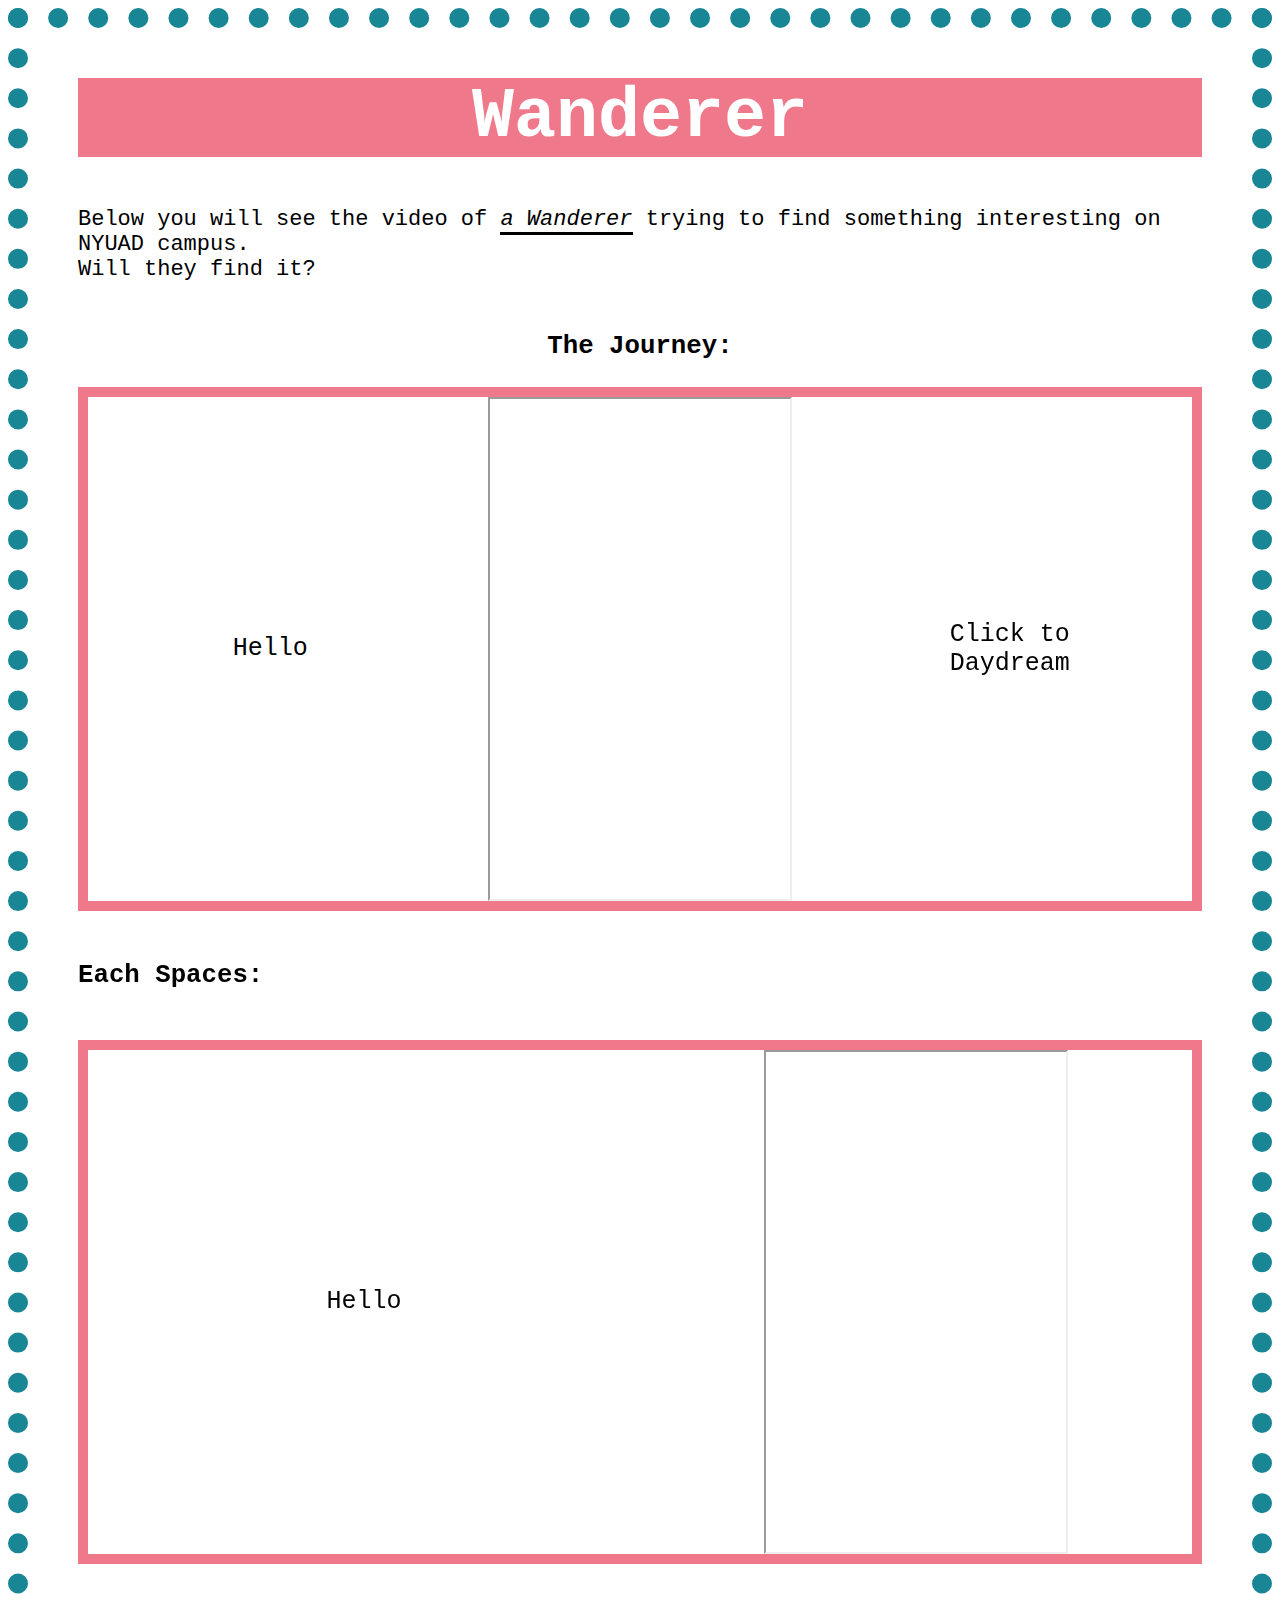
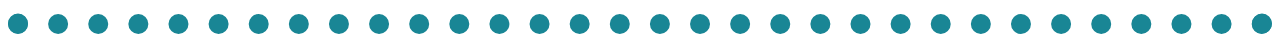
==== index.html @ 07acffb4 "video" ====
<!DOCTYPE html>
<html lang="en">
    <head>
        <title>Wanderer</title>
		<link rel="stylesheet" href="styles.css">
		<link href='https://fonts.googleapis.com/css?family=Montserrat' rel='stylesheet'>

    </head>
    <body>
        <header>
            <h1>Wanderer</h1>
        </header>

        <p>Below you will see the video of <span style="border-bottom: 3px solid; font-style: oblique;">a Wanderer</span> trying to find something interesting on NYUAD campus.<br/>
        Will they find it?</p>

        <h3  style="text-align:center;">The Journey:</h3>

        <div id="gridcontainer">
            <div id="griditem"><span id="dot">Hello</span></div>
            <div id="griditem"><iframe src="https://drive.google.com/file/d/1FhJwJm08CRJsOpiWjc6Cbg_WPWJvBxM8/preview" width=auto height=500px allow="autoplay"></iframe></div>
          <div id="griditem"><span id="dot">Click to Daydream</span></div>
        </div>

        <h3  style="text-align:left; margin: 50px;">Each Spaces:</h3>

        <div id="gridcontainer1">
            <div id="griditem"><span id="dot1">Hello</span>
            </div>
            <div id="griditem">
              <iframe src="https://drive.google.com/file/d/1FhJwJm08CRJsOpiWjc6Cbg_WPWJvBxM8/preview" width=auto height=500px allow="autoplay"></iframe>
            </div>
        </div>


    </body>
</html>
---- styles.css ----
body {
  font-family: "Lucida Console", "Courier New", monospace;
  font-size: 22px;
  border: 20px dotted rgb(25, 134, 149);
  animation: mymove 10s infinite alternate;
}

#gridcontainer{
  display: grid;
  grid-template-columns: 33% 34% 33%;
  margin: 50px;
  margin-top: 5px;
  border: 10px solid #EF798A;
}

#gridcontainer1{
  display: grid;
  grid-template-columns: 50% 50%;
  margin: 50px;
  margin-top: 5px;
  border: 10px solid #EF798A;
}

#griditem{
  display: flex;
  text-align: center;
  justify-content: center;
  align-items: center;
  font-size: 25px;
}

#dot {
  height: 150px;
  width: 150px;
  background-color: white;
  border-radius: 50%;
  display: flex;
  text-align: center;
  justify-content: center;
  align-items: center;
}

#dot1 {
  height: 250px;
  width: 250px;
  background-color: white;
  border-radius: 50%;
  display: flex;
  text-align: center;
  justify-content: center;
  align-items: center;
}

p{
  margin: 50px;
}

@keyframes mymove {
  0% {
    background: #DAE0E7;
  }
  50% {
    background: #A1B5D8;
  }
  100% {
    background: #C5D2E7;
  }
}

header{
  display: block;
  justify-items: center;
  color:white;
  background-color: #EF798A;
  margin: 50px;
  text-align: center;
  font-size: 35px;
}
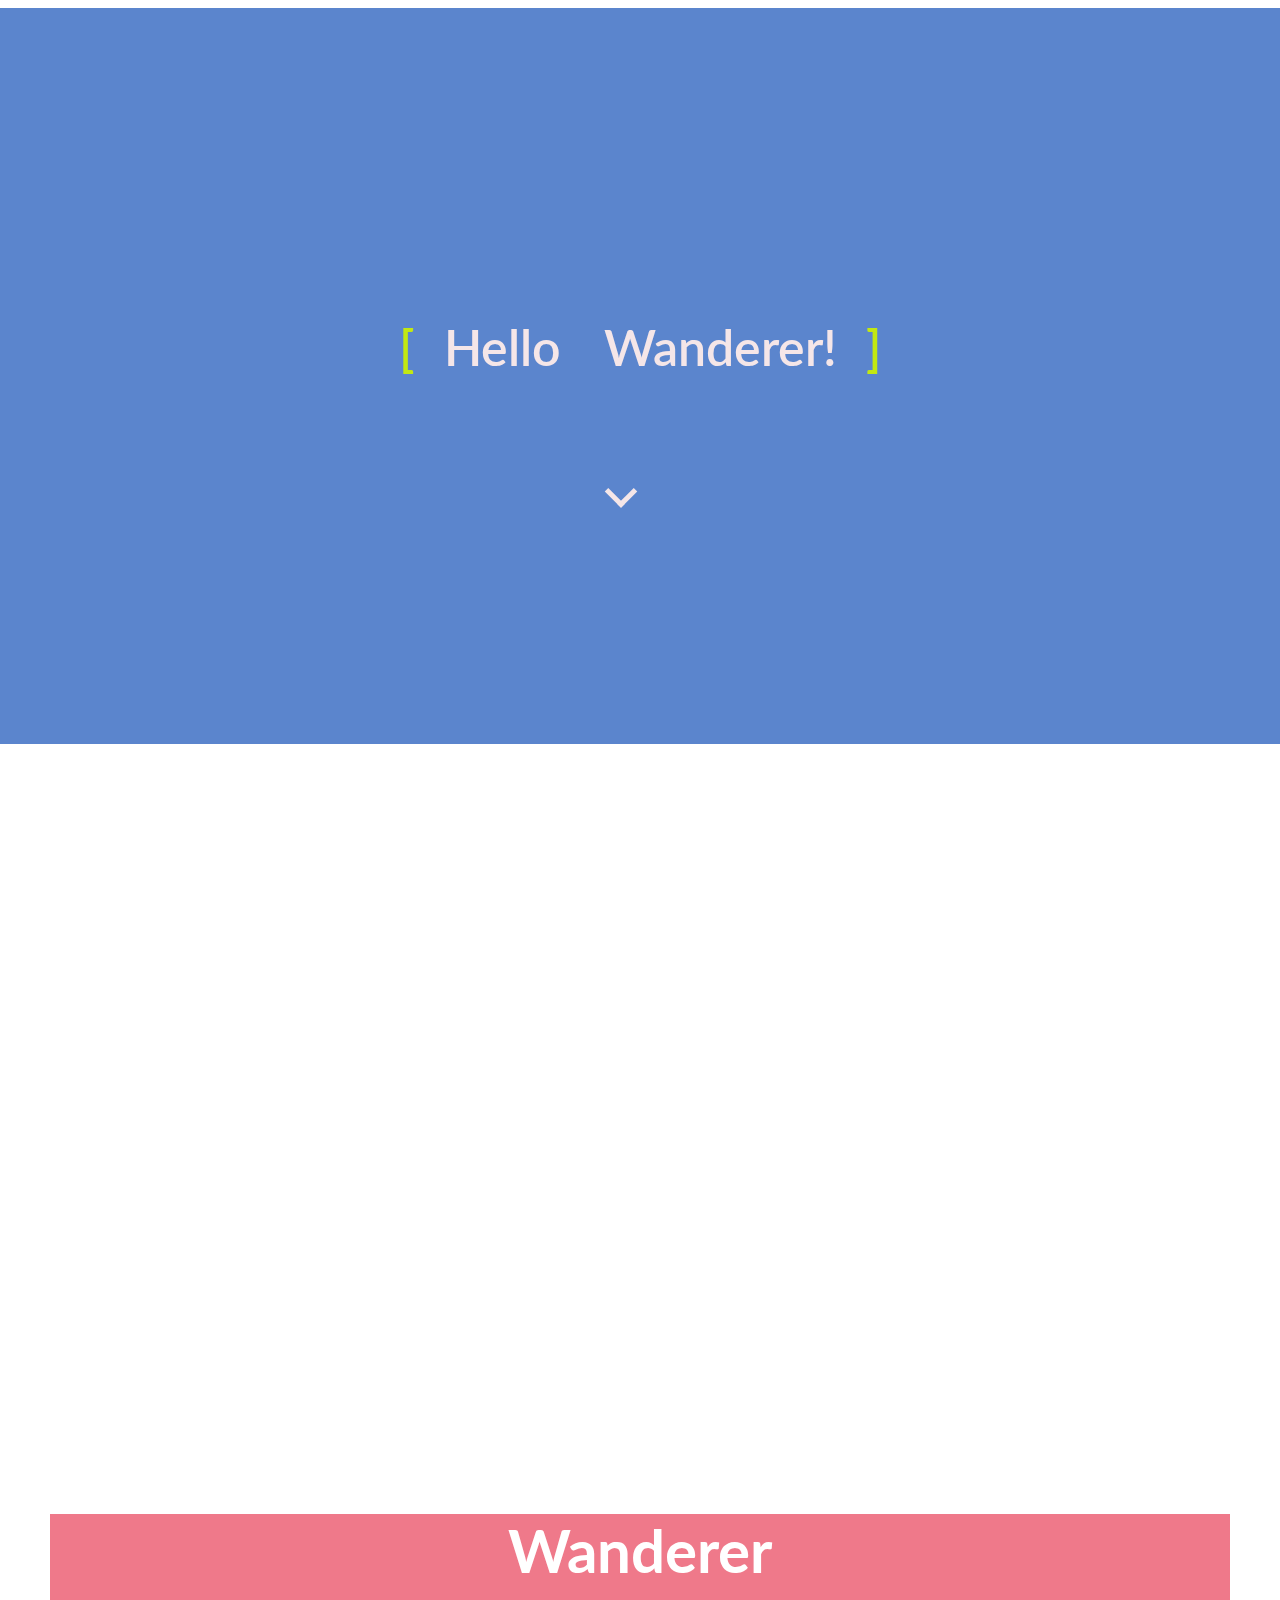
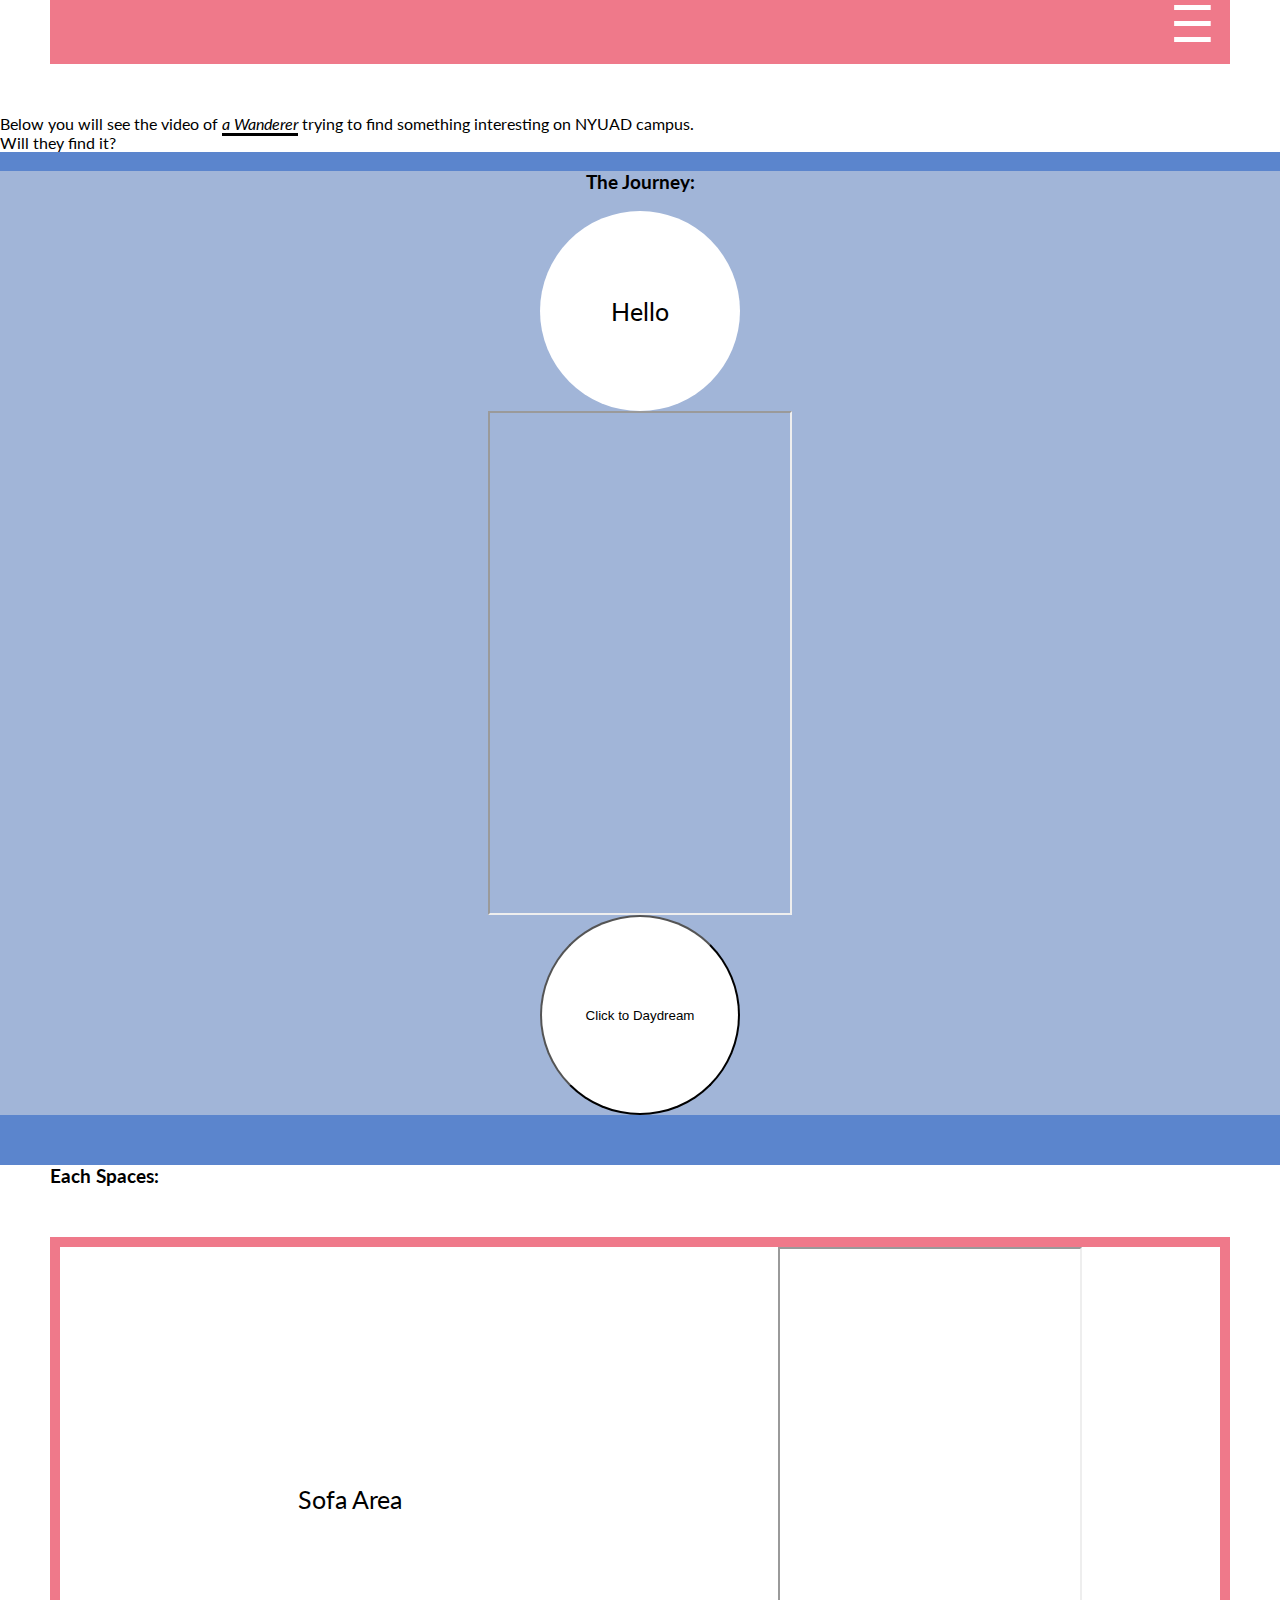
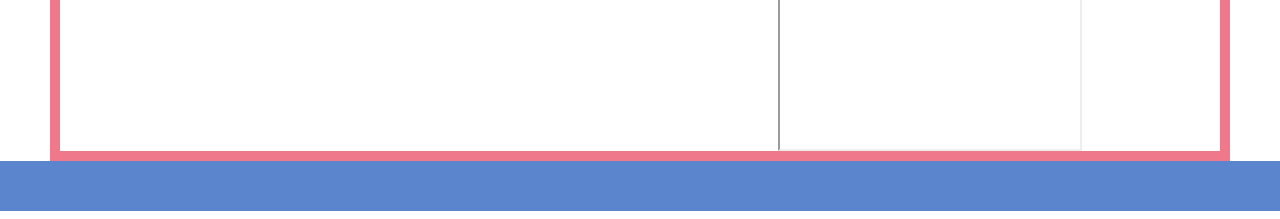
==== commit 7e0571f3: "upload all image and video files and changes" ====
--- a/index.html
+++ b/index.html
@@ -3,35 +3,71 @@
     <head>
         <title>Wanderer</title>
 		<link rel="stylesheet" href="styles.css">
-		<link href='https://fonts.googleapis.com/css?family=Montserrat' rel='stylesheet'>
+    <link href='http://fonts.googleapis.com/css?family=Lato:400,700' rel='stylesheet' type='text/css'>
+    <script type="text/javascript" src="functions.js"></script>
 
     </head>
     <body>
+      <div class="flex-container">
+      <div class="sectionbody1"><hr>
+        <div class="content">
+          <div class="content__container">
+            <p class="content__container__text">
+              Hello
+            </p>
+            <ul class="content__container__list">
+              <li class="content__container__list__item">Wanderer!</li>
+              <li class="content__container__list__item">friends!</li>
+              <li class="content__container__list__item">users!</li>
+              <li class="content__container__list__item">Wanderer!</li>
+            </ul>
+          </div>
+          <div class="scroll"></div>
+        </div>
+
+        <div class="sectionbody2">
+          <hr>
         <header>
-            <h1>Wanderer</h1>
+            <h1 style="text-align:center; margin: auto; justify-content: center;">Wanderer</h1>
+            <span id="mySidebar" class="sidebar">
+              <a href="javascript:void(0)" class="closebtn" onclick="closeNav()">&times;</a>
+              <a href="About.html">About</a>
+              <a href="#">Services</a>
+              <a href="#">Clients</a>
+              <a href="#">Contact</a>
+            </span>
+            <span id="main">
+              <button class="openbtn" onclick="openNav()">&#9776;</button>
+            </span></hr>
         </header>
 
         <p>Below you will see the video of <span style="border-bottom: 3px solid; font-style: oblique;">a Wanderer</span> trying to find something interesting on NYUAD campus.<br/>
         Will they find it?</p>
+        </div>
 
+        <div class="sectionbody3">
         <h3  style="text-align:center;">The Journey:</h3>
 
-        <div id="gridcontainer">
+        <div class="gridcontainer">
             <div id="griditem"><span id="dot">Hello</span></div>
             <div id="griditem"><iframe src="https://drive.google.com/file/d/1FhJwJm08CRJsOpiWjc6Cbg_WPWJvBxM8/preview" width=auto height=500px allow="autoplay"></iframe></div>
-          <div id="griditem"><span id="dot">Click to Daydream</span></div>
+          <div id="griditem"><button id="dotbutton" onclick="cloud();">Click to Daydream</button></div>
+        </div>
         </div>
 
+        <div class="sectionbody4">
         <h3  style="text-align:left; margin: 50px;">Each Spaces:</h3>
 
         <div id="gridcontainer1">
-            <div id="griditem"><span id="dot1">Hello</span>
+            <div id="griditem"><span id="dot1">Sofa Area</span>
             </div>
             <div id="griditem">
               <iframe src="https://drive.google.com/file/d/1FhJwJm08CRJsOpiWjc6Cbg_WPWJvBxM8/preview" width=auto height=500px allow="autoplay"></iframe>
             </div>
         </div>
+        </div>
 
 
+        </div>
     </body>
 </html>--- a/styles.css
+++ b/styles.css
@@ -1,8 +1,285 @@
-body {
+/*design of the whole body*/
+
+ body{
+  font-family: 'Lato', sans-serif;
+  /* border: 20px dotted rgb(25, 134, 149); */
+  /* animation: mymove 10s infinite alternate; */
+} 
+
+/*dividng the page into sections*/
+/*sections container*/
+.flex-container {
+  display: flex;
+  justify-content: center;
+  align-items: center;
+}
+
+.flex-container hr {
+    width: 100vw;
+    height: 80vh;
+    border:none;
+}
+
+/*section designs*/
+.sectionbody1{
+  background-color: #5b85cd;
+}
+
+.sectionbody2{
+  background-color: white;
+}
+
+.sectionbody3{
+  background-color: #A1B5D8;
+}
+
+.sectionbody4{
+  background-color: white;
+}
+
+/*in section 1 the introduction page to start the exploratioin*/
+.content {
+  position: absolute;
+  top: 50%;
+  left: 50%;
+  transform: translate(-50%, -50%);
+  height: 250px;
+  overflow:hidden;
+  font-family: 'Lato', sans-serif;
+  font-size: 50px;
+  line-height: 45px;
+  color: #F5E6E8;
+}
+  
+.content__container {
+  font-weight: 600;
+  overflow: hidden;
+  height: 45px;
+  padding: 0 45px;
+}
+.content__container:before {
+  content: '[';
+  left: 0;
+}
+
+.content__container:after {
+  content: ']';
+  position: absolute;
+  right: 0;
+}
+
+.content__container:after, .content__container:before {
+  position: absolute;
+  top: 0;
+  
+  color: #C2E812;
+  font-size: 50px;
+  line-height: 45px;
+  
+  -webkit-animation-name: opacity;
+  -webkit-animation-duration: 2s;
+  -webkit-animation-iteration-count: infinite;
+  animation-name: opacity;
+  animation-duration: 2s;
+  animation-iteration-count: infinite;
+}
+
+.content__container__text {
+  display: inline;
+  float: left;
+  margin: 0;
+}
+
+.content__container__list {
+  margin-top: 0;
+  padding-left: 160px;
+  text-align: left;
+  list-style: none;
+  
+  -webkit-animation-name: change;
+  -webkit-animation-duration: 10s;
+  -webkit-animation-iteration-count: infinite;
+  animation-name: change;
+  animation-duration: 10s;
+  animation-iteration-count: 2;
+}
+.content__container__list__item {
+  line-height:45px;
+  margin:0;
+}
+    
+@-webkit-keyframes opacity {
+  0%, 100% {opacity:0;}
+  50% {opacity:1;}
+}
+
+@-webkit-keyframes change {
+  0%, 12.66%, 100% {transform:translate3d(0,0,0);}
+  16.66%, 29.32% {transform:translate3d(0,-25%,0);}
+  33.32%,45.98% {transform:translate3d(0,-50%,0);}
+  49.98%,62.64% {transform:translate3d(0,-75%,0);}
+  66.64%,79.3% {transform:translate3d(0,-50%,0);}
+  83.3%,95.96% {transform:translate3d(0,-25%,0);}
+}
+
+@-o-keyframes opacity {
+  0%, 100% {opacity:0;}
+  50% {opacity:1;}
+}
+
+@-o-keyframes change {
+  0%, 12.66%, 100% {transform:translate3d(0,0,0);}
+  16.66%, 29.32% {transform:translate3d(0,-25%,0);}
+  33.32%,45.98% {transform:translate3d(0,-50%,0);}
+  49.98%,62.64% {transform:translate3d(0,-75%,0);}
+  66.64%,79.3% {transform:translate3d(0,-50%,0);}
+  83.3%,95.96% {transform:translate3d(0,-25%,0);}
+}
+
+@-moz-keyframes opacity {
+  0%, 100% {opacity:0;}
+  50% {opacity:1;}
+}
+
+@-moz-keyframes change {
+  0%, 12.66%, 100% {transform:translate3d(0,0,0);}
+  16.66%, 29.32% {transform:translate3d(0,-25%,0);}
+  33.32%,45.98% {transform:translate3d(0,-50%,0);}
+  49.98%,62.64% {transform:translate3d(0,-75%,0);}
+  66.64%,79.3% {transform:translate3d(0,-50%,0);}
+  83.3%,95.96% {transform:translate3d(0,-25%,0);}
+}
+
+@keyframes opacity {
+  0%, 100% {opacity:0;}
+  50% {opacity:1;}
+}
+
+@keyframes change {
+  0%, 12.66%, 100% {transform:translate3d(0,0,0);}
+  16.66%, 29.32% {transform:translate3d(0,-25%,0);}
+  33.32%,45.98% {transform:translate3d(0,-50%,0);}
+  49.98%,62.64% {transform:translate3d(0,-75%,0);}
+  66.64%,79.3% {transform:translate3d(0,-50%,0);}
+  83.3%,95.96% {transform:translate3d(0,-25%,0);}
+}
+
+/*scrolling effect*/
+.scroll {
+	width: 60px;
+	height: 60px;
+	border: none;
+	border-radius: 50%;
+	position: absolute;
+  bottom: 20%;
+  left: 40%;
+	-webkit-animation-name: opacity;
+  -webkit-animation-duration: 10s;
+  -webkit-animation-iteration-count: 1;
+  animation-name: opacity;
+  animation-duration: 10s;
+  animation-iteration-count: 1;
+}
+.scroll::before {
+  content: '';
+  position: absolute;
+  top: 15px;
+  left: 18px;
+  width: 18px;
+  height: 18px;
+  border-left: 5px solid #F5E6E8;
+  border-bottom: 5px solid #F5E6E8;
+  transform: rotate(-45deg);
+}
+
+ 
+
+header{
+  justify-content: center;
+  overflow: hidden;
+  text-align: center;
+  align-items: center;
+  color:white;
+  background-color: #EF798A;
+  margin: 50px;
+  font-size: 30px;
+}
+
+/* button{
   font-family: "Lucida Console", "Courier New", monospace;
-  font-size: 22px;
-  border: 20px dotted rgb(25, 134, 149);
-  animation: mymove 10s infinite alternate;
+  border: none;
+  padding: 15px 32px;
+  text-align: center;
+  text-decoration: none;
+  display: inline-block;
+  font-size: 16px;
+  margin: 4px 2px;
+  cursor: pointer;
+} */
+
+/* The sidebar menu */
+.sidebar {
+  height: 100%; /* 100% Full-height */
+  width: 0; /* 0 width - change this with JavaScript */
+  position: fixed; /* Stay in place */
+  z-index: 1; /* Stay on top */
+  top: 0;
+  left: 0;
+  background-color: #111; /* Black*/
+  overflow-x: hidden; /* Disable horizontal scroll */
+  padding-top: 60px; /* Place content 60px from the top */
+  transition: 0.5s; /* 0.5 second transition effect to slide in the sidebar */
+}
+
+/* The sidebar links */
+.sidebar a {
+  padding: 8px 8px 8px 32px;
+  text-decoration: none;
+  font-size: 25px;
+  color: #818181;
+  display: block;
+  transition: 0.3s;
+}
+
+/* When you mouse over the navigation links, change their color */
+.sidebar a:hover {
+  color: #f1f1f1;
+}
+
+/* Position and style the close button (top right corner) */
+.sidebar .closebtn {
+  position: absolute;
+  top: 0;
+  right: 25px;
+  font-size: 36px;
+  margin-left: 50px;
+}
+
+/* The button used to open the sidebar */
+.openbtn {
+  font-size: 50px;
+  float: right;
+  cursor: pointer;
+  background-color: #EF798A;
+  color: white;
+  padding: 10px 15px;
+  border: none;
+}
+
+.openbtn:hover {
+  background-color: #444;
+}
+
+/* Style page content - use this if you want to push the page content to the right when you open the side navigation */
+#main {
+  transition: margin-left .5s; /* If you want a transition effect */
+  padding: 20px;
+}
+
+/* On smaller screens, where height is less than 450px, change the style of the sidenav (less padding and a smaller font size) */
+@media screen and (max-height: 450px) {
+  .sidebar {padding-top: 15px;}
+  .sidebar a {font-size: 18px;}
 }
 
 #gridcontainer{
@@ -29,9 +306,20 @@
   font-size: 25px;
 }
 
+#dotbutton {
+  height: 200px;
+  width: 200px;
+  background-color: white;
+  border-radius: 50%;
+  display: flex;
+  text-align: center;
+  justify-content: center;
+  align-items: center;
+}
+
 #dot {
-  height: 150px;
-  width: 150px;
+  height: 200px;
+  width: 200px;
   background-color: white;
   border-radius: 50%;
   display: flex;
@@ -51,10 +339,6 @@
   align-items: center;
 }
 
-p{
-  margin: 50px;
-}
-
 @keyframes mymove {
   0% {
     background: #DAE0E7;
@@ -67,12 +351,16 @@
   }
 }
 
-header{
-  display: block;
-  justify-items: center;
-  color:white;
-  background-color: #EF798A;
-  margin: 50px;
-  text-align: center;
-  font-size: 35px;
-}
+@keyframes cloud {
+  0% {
+    background: red;
+  }
+  50% {
+    background: #A1B5D8;
+  }
+  100% {
+    background: #C5D2E7;
+  }
+}
+
+
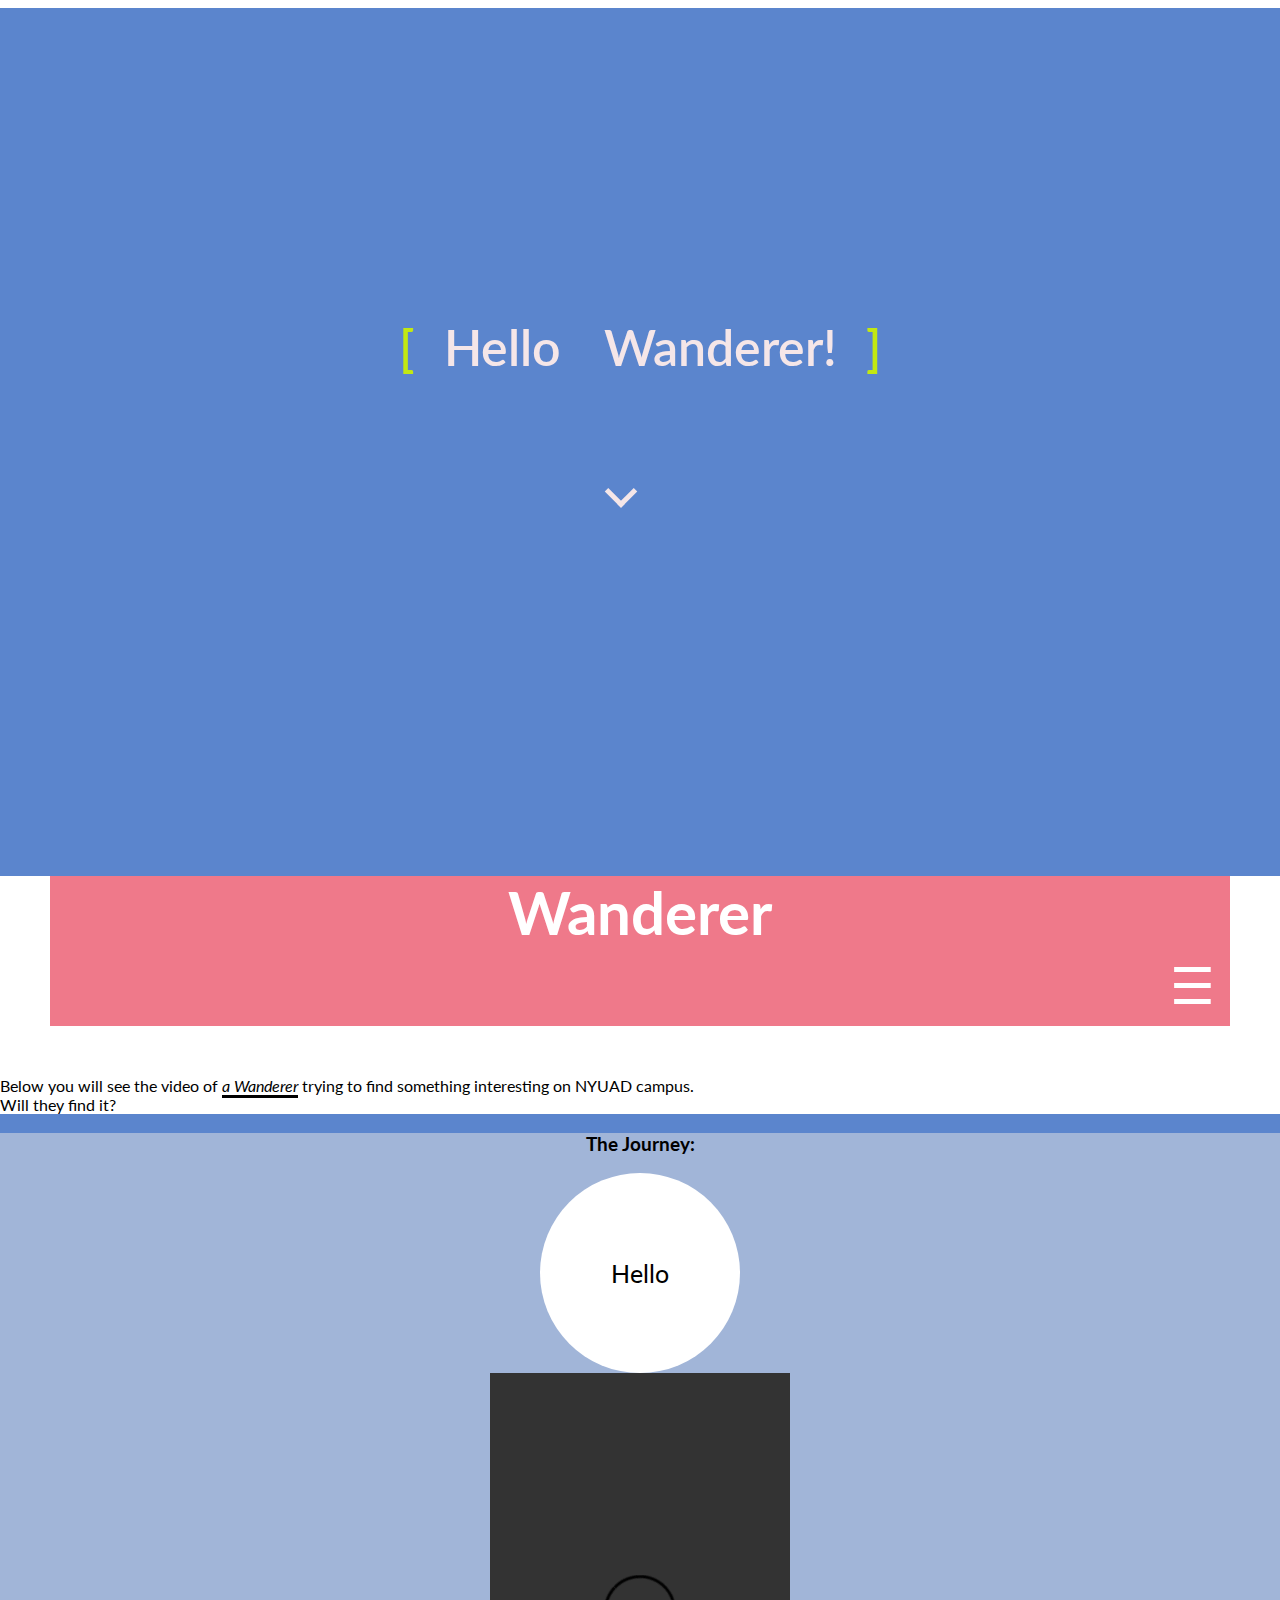
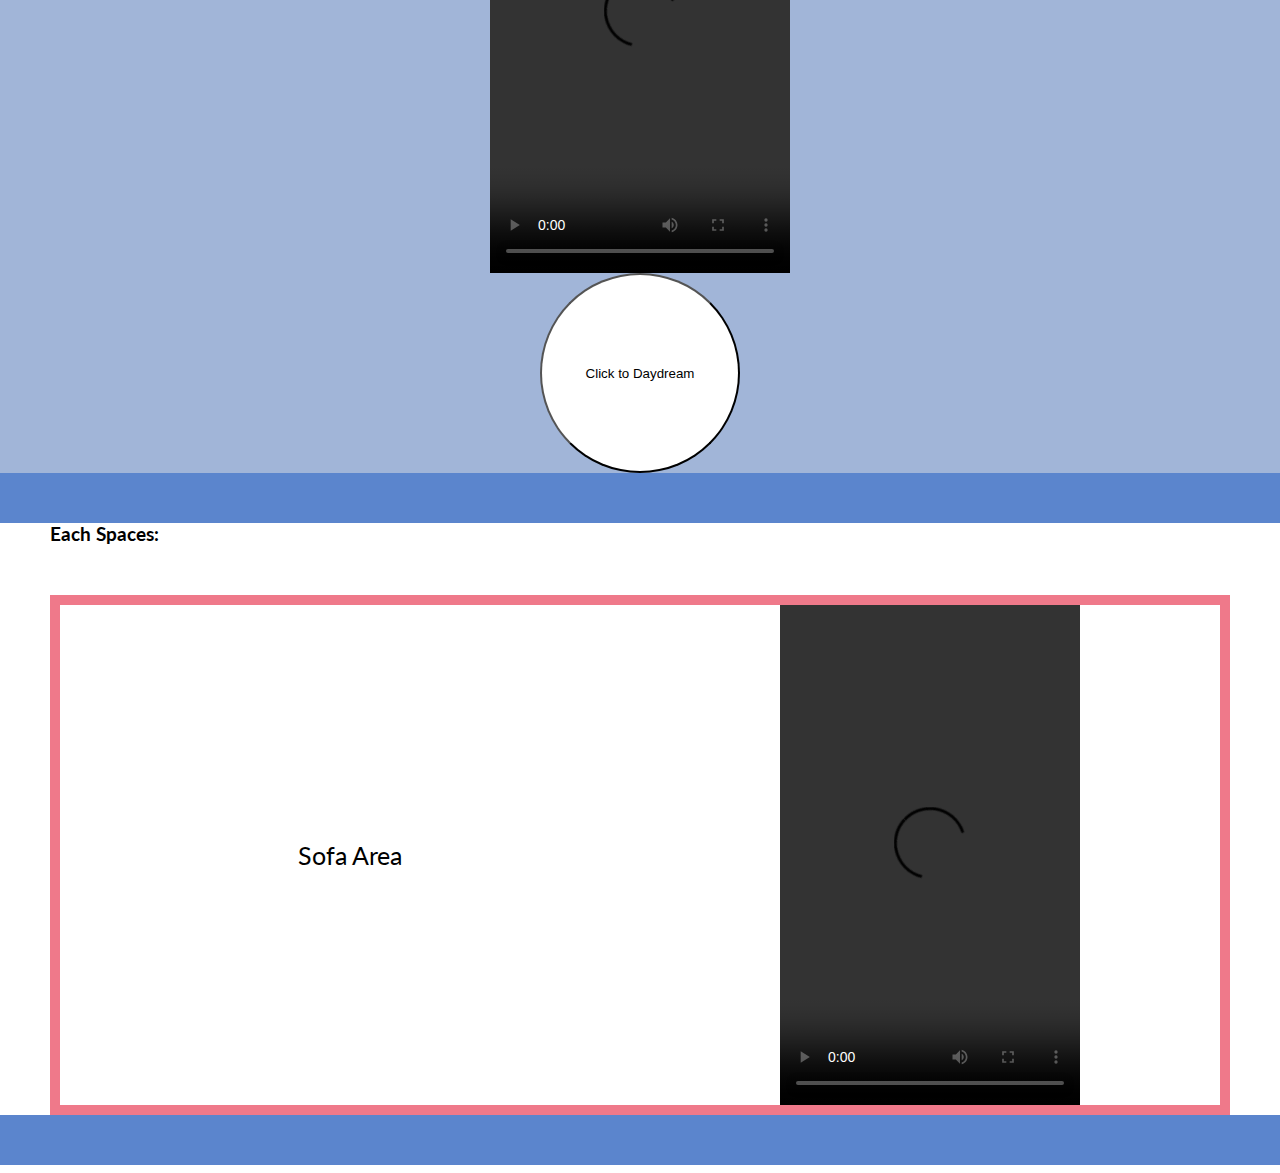
==== commit a23460cb: "changes being made to the video set up" ====
--- a/index.html
+++ b/index.html
@@ -26,7 +26,6 @@
         </div>
 
         <div class="sectionbody2">
-          <hr>
         <header>
             <h1 style="text-align:center; margin: auto; justify-content: center;">Wanderer</h1>
             <span id="mySidebar" class="sidebar">
@@ -50,7 +49,9 @@
 
         <div class="gridcontainer">
             <div id="griditem"><span id="dot">Hello</span></div>
-            <div id="griditem"><iframe src="https://drive.google.com/file/d/1FhJwJm08CRJsOpiWjc6Cbg_WPWJvBxM8/preview" width=auto height=500px allow="autoplay"></iframe></div>
+            <div id="griditem"><video width=auto height=500px controls>
+              <source src="clips/CommsLab-1.mov" type="video/mp4">
+            </video></div>
           <div id="griditem"><button id="dotbutton" onclick="cloud();">Click to Daydream</button></div>
         </div>
         </div>
@@ -61,9 +62,9 @@
         <div id="gridcontainer1">
             <div id="griditem"><span id="dot1">Sofa Area</span>
             </div>
-            <div id="griditem">
-              <iframe src="https://drive.google.com/file/d/1FhJwJm08CRJsOpiWjc6Cbg_WPWJvBxM8/preview" width=auto height=500px allow="autoplay"></iframe>
-            </div>
+            <div id="griditem"><video width=auto height=500px controls>
+              <source src="clips/IMG_5700.mov" type="video/mp4">
+            </video></div>
         </div>
         </div>
 
--- a/styles.css
+++ b/styles.css
@@ -16,7 +16,7 @@
 
 .flex-container hr {
     width: 100vw;
-    height: 80vh;
+    height: 90vh;
     border:none;
 }
 
@@ -195,6 +195,7 @@
  
 
 header{
+  position: relative;
   justify-content: center;
   overflow: hidden;
   text-align: center;
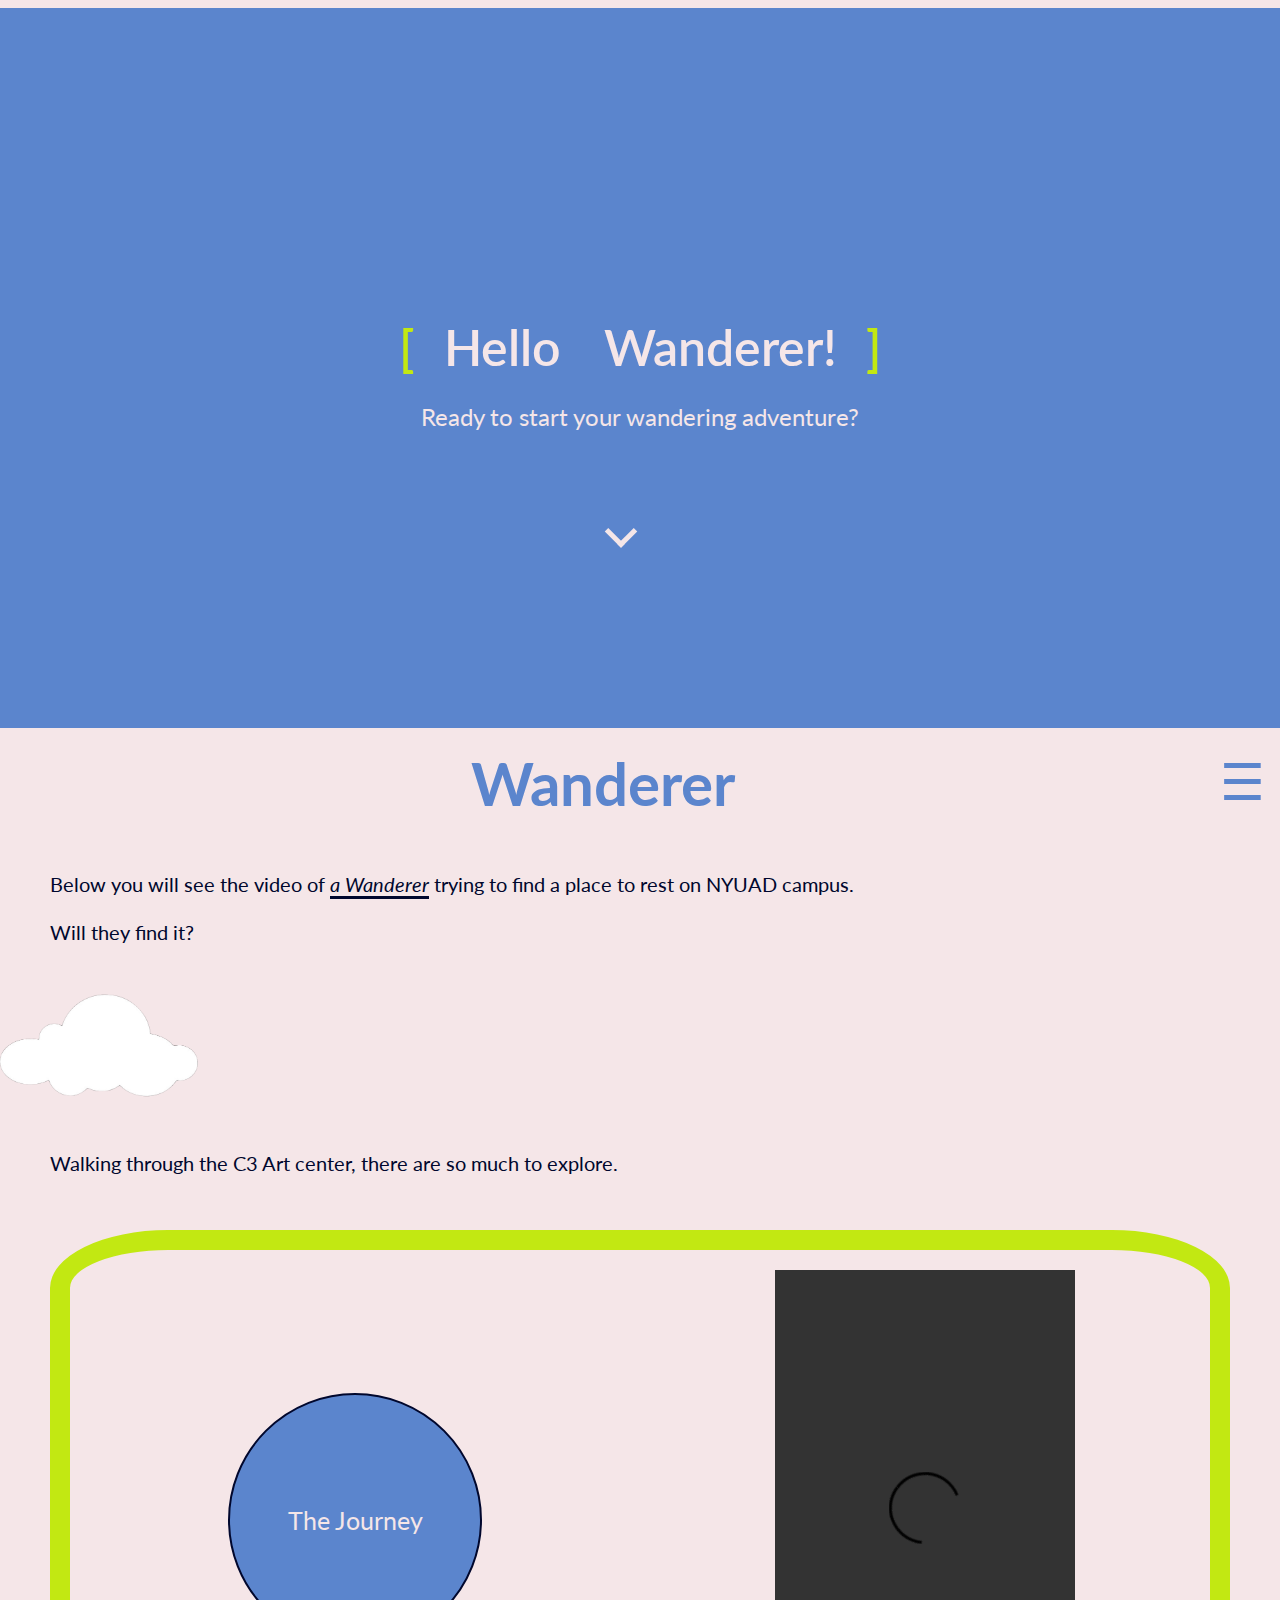
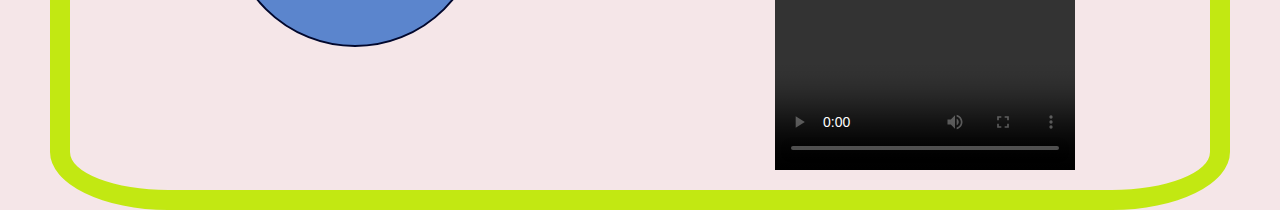
==== commit cf9f072a: "changes with homepage and about page" ====
--- a/index.html
+++ b/index.html
@@ -5,8 +5,9 @@
 		<link rel="stylesheet" href="styles.css">
     <link href='http://fonts.googleapis.com/css?family=Lato:400,700' rel='stylesheet' type='text/css'>
     <script type="text/javascript" src="functions.js"></script>
+    </head>
 
-    </head>
+    <!-- First section of the website introducing the users to the story -->
     <body>
       <div class="flex-container">
       <div class="sectionbody1"><hr>
@@ -22,53 +23,43 @@
               <li class="content__container__list__item">Wanderer!</li>
             </ul>
           </div>
+          <p style="font-size: 24px; text-align: center;">Ready to start your wandering adventure?</p>
           <div class="scroll"></div>
         </div>
 
+        <!-- second section of website showing the complete videos and title and the cloud -->
         <div class="sectionbody2">
         <header>
-            <h1 style="text-align:center; margin: auto; justify-content: center;">Wanderer</h1>
-            <span id="mySidebar" class="sidebar">
+            <h1 style="margin: auto;">Wanderer</h1>
+            <div id="mySidebar" class="sidebar">
               <a href="javascript:void(0)" class="closebtn" onclick="closeNav()">&times;</a>
               <a href="About.html">About</a>
-              <a href="#">Services</a>
-              <a href="#">Clients</a>
-              <a href="#">Contact</a>
-            </span>
-            <span id="main">
+              <a href="Creator.html">Creator</a>
+            </div>
+            <!-- the button for hamburger menu -->
+            <div>
               <button class="openbtn" onclick="openNav()">&#9776;</button>
-            </span></hr>
-        </header>
-
-        <p>Below you will see the video of <span style="border-bottom: 3px solid; font-style: oblique;">a Wanderer</span> trying to find something interesting on NYUAD campus.<br/>
-        Will they find it?</p>
+            </div>
+          </header>
+          <!-- paragraph -->
+          <div><p id="main" style="color:#00072D;text-align:left;padding:50px;font-size:20px;margin: auto; align-items: center;">Below you will see the video of <span style="border-bottom: 3px solid; font-style: oblique;">a Wanderer</span> trying to find a place to rest on NYUAD campus.<br/>
+            <br>Will they find it?</p></div>
+        
+        <!-- cloud animation and interaction -->
+        <span class="cloud"><img src="clips/cloud.png"></span>
+        <div><p id="main" style="color:#00072D;text-align:left;padding:50px;font-size:20px;margin: auto; align-items: center;">
+          Walking through the C3 Art center, there are so much to explore.
+        </p></div>
+        <!-- showing video -->
+        <div id="gridcontainer1">
+          <div id="griditem">
+            <span id="dot1">The Journey</span>
+          </div>
+          <div id="griditem">
+            <video width=auto height=500px controls>
+            <source src="clips/CommsLab-1.mov" type="video/mp4">
+          </video>
         </div>
-
-        <div class="sectionbody3">
-        <h3  style="text-align:center;">The Journey:</h3>
-
-        <div class="gridcontainer">
-            <div id="griditem"><span id="dot">Hello</span></div>
-            <div id="griditem"><video width=auto height=500px controls>
-              <source src="clips/CommsLab-1.mov" type="video/mp4">
-            </video></div>
-          <div id="griditem"><button id="dotbutton" onclick="cloud();">Click to Daydream</button></div>
-        </div>
-        </div>
-
-        <div class="sectionbody4">
-        <h3  style="text-align:left; margin: 50px;">Each Spaces:</h3>
-
-        <div id="gridcontainer1">
-            <div id="griditem"><span id="dot1">Sofa Area</span>
-            </div>
-            <div id="griditem"><video width=auto height=500px controls>
-              <source src="clips/IMG_5700.mov" type="video/mp4">
-            </video></div>
-        </div>
-        </div>
-
-
-        </div>
+      </div>
     </body>
 </html>--- a/styles.css
+++ b/styles.css
@@ -1,10 +1,9 @@
 /*design of the whole body*/
 
- body{
-  font-family: 'Lato', sans-serif;
-  /* border: 20px dotted rgb(25, 134, 149); */
-  /* animation: mymove 10s infinite alternate; */
-} 
+body {
+  font-family: "Lato", sans-serif;
+  background-color: #f5e6e8;
+}
 
 /*dividng the page into sections*/
 /*sections container*/
@@ -15,26 +14,33 @@
 }
 
 .flex-container hr {
-    width: 100vw;
-    height: 90vh;
-    border:none;
+  width: 100vw;
+  height: 80vh;
+  border: none;
+}
+
+/* for blank space in the page */
+.blankspace {
+  width: 100vw;
+  height: 20vh;
+  border: none;
 }
 
 /*section designs*/
-.sectionbody1{
+.sectionbody1 {
+  height: 80vh;
   background-color: #5b85cd;
 }
 
-.sectionbody2{
-  background-color: white;
-}
-
-.sectionbody3{
-  background-color: #A1B5D8;
-}
-
-.sectionbody4{
-  background-color: white;
+.sectionbody2 {
+  height: 110vh;
+  background-color: #f5e6e8;
+}
+
+
+.sectionbody4 {
+  height: 70vh;
+  background-color: #f5e6e8;
 }
 
 /*in section 1 the introduction page to start the exploratioin*/
@@ -44,13 +50,13 @@
   left: 50%;
   transform: translate(-50%, -50%);
   height: 250px;
-  overflow:hidden;
-  font-family: 'Lato', sans-serif;
+  overflow: hidden;
+  font-family: "Lato", sans-serif;
   font-size: 50px;
   line-height: 45px;
-  color: #F5E6E8;
-}
-  
+  color: #f5e6e8;
+}
+
 .content__container {
   font-weight: 600;
   overflow: hidden;
@@ -58,24 +64,25 @@
   padding: 0 45px;
 }
 .content__container:before {
-  content: '[';
+  content: "[";
   left: 0;
 }
 
 .content__container:after {
-  content: ']';
+  content: "]";
   position: absolute;
   right: 0;
 }
 
-.content__container:after, .content__container:before {
+.content__container:after,
+.content__container:before {
   position: absolute;
   top: 0;
-  
-  color: #C2E812;
+
+  color: #c2e812;
   font-size: 50px;
   line-height: 45px;
-  
+
   -webkit-animation-name: opacity;
   -webkit-animation-duration: 2s;
   -webkit-animation-iteration-count: infinite;
@@ -95,85 +102,181 @@
   padding-left: 160px;
   text-align: left;
   list-style: none;
-  
+
   -webkit-animation-name: change;
   -webkit-animation-duration: 10s;
   -webkit-animation-iteration-count: infinite;
   animation-name: change;
   animation-duration: 10s;
-  animation-iteration-count: 2;
+  animation-iteration-count: infinite;
 }
 .content__container__list__item {
-  line-height:45px;
-  margin:0;
-}
-    
+  line-height: 45px;
+  margin: 0;
+}
+
 @-webkit-keyframes opacity {
-  0%, 100% {opacity:0;}
-  50% {opacity:1;}
+  0%,
+  100% {
+    opacity: 0;
+  }
+  50% {
+    opacity: 1;
+  }
 }
 
 @-webkit-keyframes change {
-  0%, 12.66%, 100% {transform:translate3d(0,0,0);}
-  16.66%, 29.32% {transform:translate3d(0,-25%,0);}
-  33.32%,45.98% {transform:translate3d(0,-50%,0);}
-  49.98%,62.64% {transform:translate3d(0,-75%,0);}
-  66.64%,79.3% {transform:translate3d(0,-50%,0);}
-  83.3%,95.96% {transform:translate3d(0,-25%,0);}
+  0%,
+  12.66%,
+  100% {
+    transform: translate3d(0, 0, 0);
+  }
+  16.66%,
+  29.32% {
+    transform: translate3d(0, -25%, 0);
+  }
+  33.32%,
+  45.98% {
+    transform: translate3d(0, -50%, 0);
+  }
+  49.98%,
+  62.64% {
+    transform: translate3d(0, -75%, 0);
+  }
+  66.64%,
+  79.3% {
+    transform: translate3d(0, -50%, 0);
+  }
+  83.3%,
+  95.96% {
+    transform: translate3d(0, -25%, 0);
+  }
 }
 
 @-o-keyframes opacity {
-  0%, 100% {opacity:0;}
-  50% {opacity:1;}
+  0%,
+  100% {
+    opacity: 0;
+  }
+  50% {
+    opacity: 1;
+  }
 }
 
 @-o-keyframes change {
-  0%, 12.66%, 100% {transform:translate3d(0,0,0);}
-  16.66%, 29.32% {transform:translate3d(0,-25%,0);}
-  33.32%,45.98% {transform:translate3d(0,-50%,0);}
-  49.98%,62.64% {transform:translate3d(0,-75%,0);}
-  66.64%,79.3% {transform:translate3d(0,-50%,0);}
-  83.3%,95.96% {transform:translate3d(0,-25%,0);}
+  0%,
+  12.66%,
+  100% {
+    transform: translate3d(0, 0, 0);
+  }
+  16.66%,
+  29.32% {
+    transform: translate3d(0, -25%, 0);
+  }
+  33.32%,
+  45.98% {
+    transform: translate3d(0, -50%, 0);
+  }
+  49.98%,
+  62.64% {
+    transform: translate3d(0, -75%, 0);
+  }
+  66.64%,
+  79.3% {
+    transform: translate3d(0, -50%, 0);
+  }
+  83.3%,
+  95.96% {
+    transform: translate3d(0, -25%, 0);
+  }
 }
 
 @-moz-keyframes opacity {
-  0%, 100% {opacity:0;}
-  50% {opacity:1;}
+  0%,
+  100% {
+    opacity: 0;
+  }
+  50% {
+    opacity: 1;
+  }
 }
 
 @-moz-keyframes change {
-  0%, 12.66%, 100% {transform:translate3d(0,0,0);}
-  16.66%, 29.32% {transform:translate3d(0,-25%,0);}
-  33.32%,45.98% {transform:translate3d(0,-50%,0);}
-  49.98%,62.64% {transform:translate3d(0,-75%,0);}
-  66.64%,79.3% {transform:translate3d(0,-50%,0);}
-  83.3%,95.96% {transform:translate3d(0,-25%,0);}
+  0%,
+  12.66%,
+  100% {
+    transform: translate3d(0, 0, 0);
+  }
+  16.66%,
+  29.32% {
+    transform: translate3d(0, -25%, 0);
+  }
+  33.32%,
+  45.98% {
+    transform: translate3d(0, -50%, 0);
+  }
+  49.98%,
+  62.64% {
+    transform: translate3d(0, -75%, 0);
+  }
+  66.64%,
+  79.3% {
+    transform: translate3d(0, -50%, 0);
+  }
+  83.3%,
+  95.96% {
+    transform: translate3d(0, -25%, 0);
+  }
 }
 
 @keyframes opacity {
-  0%, 100% {opacity:0;}
-  50% {opacity:1;}
+  0%,
+  100% {
+    opacity: 0;
+  }
+  50% {
+    opacity: 1;
+  }
 }
 
 @keyframes change {
-  0%, 12.66%, 100% {transform:translate3d(0,0,0);}
-  16.66%, 29.32% {transform:translate3d(0,-25%,0);}
-  33.32%,45.98% {transform:translate3d(0,-50%,0);}
-  49.98%,62.64% {transform:translate3d(0,-75%,0);}
-  66.64%,79.3% {transform:translate3d(0,-50%,0);}
-  83.3%,95.96% {transform:translate3d(0,-25%,0);}
+  0%,
+  12.66%,
+  100% {
+    transform: translate3d(0, 0, 0);
+  }
+  16.66%,
+  29.32% {
+    transform: translate3d(0, -25%, 0);
+  }
+  33.32%,
+  45.98% {
+    transform: translate3d(0, -50%, 0);
+  }
+  49.98%,
+  62.64% {
+    transform: translate3d(0, -75%, 0);
+  }
+  66.64%,
+  79.3% {
+    transform: translate3d(0, -50%, 0);
+  }
+  83.3%,
+  95.96% {
+    transform: translate3d(0, -25%, 0);
+  }
 }
 
 /*scrolling effect*/
 .scroll {
-	width: 60px;
-	height: 60px;
-	border: none;
-	border-radius: 50%;
-	position: absolute;
-  bottom: 20%;
+  width: 60px;
+  height: 60px;
+  border: none;
+  border-radius: 50%;
+  position: absolute;
+  bottom: 10px;
   left: 40%;
-	-webkit-animation-name: opacity;
+  -webkit-animation-name: opacity;
   -webkit-animation-duration: 10s;
   -webkit-animation-iteration-count: 1;
   animation-name: opacity;
@@ -181,31 +284,48 @@
   animation-iteration-count: 1;
 }
 .scroll::before {
-  content: '';
+  content: "";
   position: absolute;
   top: 15px;
   left: 18px;
   width: 18px;
   height: 18px;
-  border-left: 5px solid #F5E6E8;
-  border-bottom: 5px solid #F5E6E8;
+  border-left: 5px solid #f5e6e8;
+  border-bottom: 5px solid #f5e6e8;
   transform: rotate(-45deg);
 }
 
- 
-
-header{
-  position: relative;
+/*header design for the first section*/
+header {
+  display: flex;
   justify-content: center;
-  overflow: hidden;
   text-align: center;
   align-items: center;
-  color:white;
-  background-color: #EF798A;
-  margin: 50px;
+  color: #5b85cd;
+  background-color: #f5e6e8;
+  top: 20px;
   font-size: 30px;
 }
 
+/* animation for the cloud */
+.cloud img {
+  width: 200px;
+  animation: float 8s infinite alternate-reverse;
+  transform: translateX(0);
+}
+
+.cloud img:hover {
+  animation-play-state: paused;
+}
+
+@keyframes float {
+  from {
+    transform: translateX(200%);
+  }
+  to {
+    transform: translateX(500%);
+  }
+}
 /* button{
   font-family: "Lucida Console", "Courier New", monospace;
   border: none;
@@ -226,7 +346,8 @@
   z-index: 1; /* Stay on top */
   top: 0;
   left: 0;
-  background-color: #111; /* Black*/
+  color: #f5e6e8;
+  background-color: #00072d; /* Black*/
   overflow-x: hidden; /* Disable horizontal scroll */
   padding-top: 60px; /* Place content 60px from the top */
   transition: 0.5s; /* 0.5 second transition effect to slide in the sidebar */
@@ -259,52 +380,54 @@
 /* The button used to open the sidebar */
 .openbtn {
   font-size: 50px;
-  float: right;
+  float: inline-end;
+  position: relative;
   cursor: pointer;
-  background-color: #EF798A;
-  color: white;
+  background-color: #f5e6e8;
+  color: #5b85cd;
   padding: 10px 15px;
   border: none;
 }
 
+/*color when hovering */
 .openbtn:hover {
   background-color: #444;
 }
 
-/* Style page content - use this if you want to push the page content to the right when you open the side navigation */
+/*to push the page content to the right when you open the side navigation */
 #main {
-  transition: margin-left .5s; /* If you want a transition effect */
+  transition: margin-left 0.5s; /* If you want a transition effect */
   padding: 20px;
 }
 
 /* On smaller screens, where height is less than 450px, change the style of the sidenav (less padding and a smaller font size) */
 @media screen and (max-height: 450px) {
-  .sidebar {padding-top: 15px;}
-  .sidebar a {font-size: 18px;}
-}
-
-#gridcontainer{
-  display: grid;
-  grid-template-columns: 33% 34% 33%;
-  margin: 50px;
-  margin-top: 5px;
-  border: 10px solid #EF798A;
-}
-
-#gridcontainer1{
+  .sidebar {
+    padding-top: 15px;
+  }
+  .sidebar a {
+    font-size: 18px;
+  }
+}
+
+/* for the showing module of the videos */
+#gridcontainer1 {
   display: grid;
   grid-template-columns: 50% 50%;
   margin: 50px;
   margin-top: 5px;
-  border: 10px solid #EF798A;
-}
-
-#griditem{
+  border: 20px solid #c2e812;
+  border-radius: 10%;
+}
+
+#griditem {
   display: flex;
   text-align: center;
   justify-content: center;
   align-items: center;
   font-size: 25px;
+  margin:20px;
+  color: #f5e6e8;
 }
 
 #dotbutton {
@@ -318,50 +441,16 @@
   align-items: center;
 }
 
-#dot {
-  height: 200px;
-  width: 200px;
-  background-color: white;
+
+#dot1 {
+  height: 250px;
+  width: 250px;
+  background-color: #5b85cd;
+  border:2px solid;
+  border-color: #00072d;
   border-radius: 50%;
   display: flex;
   text-align: center;
   justify-content: center;
   align-items: center;
 }
-
-#dot1 {
-  height: 250px;
-  width: 250px;
-  background-color: white;
-  border-radius: 50%;
-  display: flex;
-  text-align: center;
-  justify-content: center;
-  align-items: center;
-}
-
-@keyframes mymove {
-  0% {
-    background: #DAE0E7;
-  }
-  50% {
-    background: #A1B5D8;
-  }
-  100% {
-    background: #C5D2E7;
-  }
-}
-
-@keyframes cloud {
-  0% {
-    background: red;
-  }
-  50% {
-    background: #A1B5D8;
-  }
-  100% {
-    background: #C5D2E7;
-  }
-}
-
-
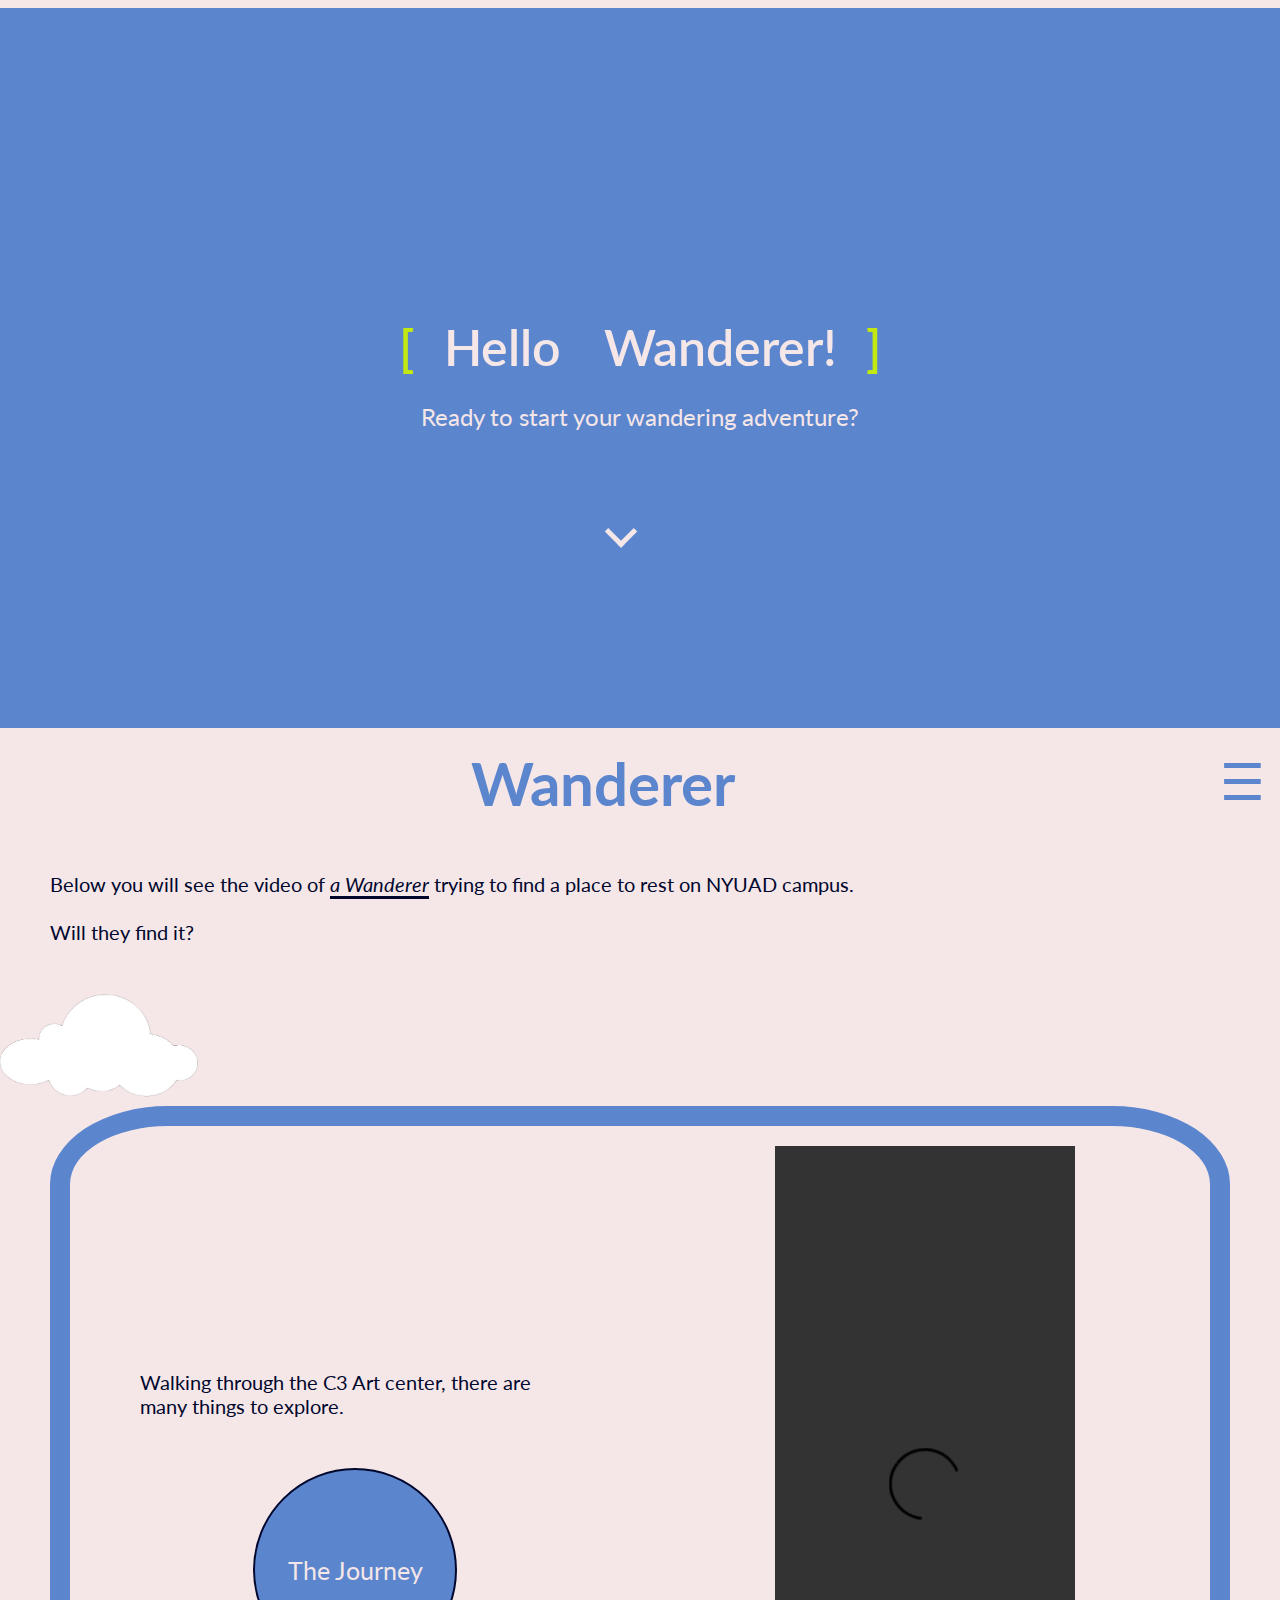
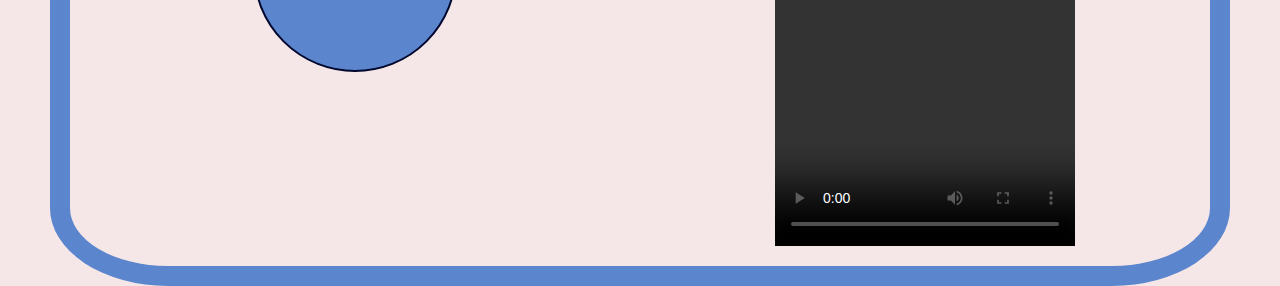
==== commit 109cb414: "Finished" ====
--- a/index.html
+++ b/index.html
@@ -30,11 +30,11 @@
         <!-- second section of website showing the complete videos and title and the cloud -->
         <div class="sectionbody2">
         <header>
-            <h1 style="margin: auto;">Wanderer</h1>
+            <h1 style="margin: auto;"><a href="index.html">Wanderer</a></h1>
             <div id="mySidebar" class="sidebar">
               <a href="javascript:void(0)" class="closebtn" onclick="closeNav()">&times;</a>
-              <a href="About.html">About</a>
-              <a href="Creator.html">Creator</a>
+              <a href="About.html">Spaces</a>
+              <a href="Creator.html">The Wanderer</a>
             </div>
             <!-- the button for hamburger menu -->
             <div>
@@ -47,16 +47,16 @@
         
         <!-- cloud animation and interaction -->
         <span class="cloud"><img src="clips/cloud.png"></span>
-        <div><p id="main" style="color:#00072D;text-align:left;padding:50px;font-size:20px;margin: auto; align-items: center;">
-          Walking through the C3 Art center, there are so much to explore.
-        </p></div>
         <!-- showing video -->
         <div id="gridcontainer1">
           <div id="griditem">
-            <span id="dot1">The Journey</span>
+            <div><p id="main" style="color:#00072D;text-align:left;padding:50px;font-size:20px;margin: auto; align-items: center;">
+              Walking through the C3 Art center, there are many things to explore.
+            </p></div>
+            <a href="About.html"><div class="dot1">The Journey</div></a>
           </div>
           <div id="griditem">
-            <video width=auto height=500px controls>
+            <video width=auto height=700px controls>
             <source src="clips/CommsLab-1.mov" type="video/mp4">
           </video>
         </div>
--- a/styles.css
+++ b/styles.css
@@ -3,6 +3,11 @@
 body {
   font-family: "Lato", sans-serif;
   background-color: #f5e6e8;
+}
+
+a {
+  all: unset;
+  cursor: pointer;
 }
 
 /*dividng the page into sections*/
@@ -33,14 +38,17 @@
 }
 
 .sectionbody2 {
-  height: 110vh;
+  height: 120vh;
   background-color: #f5e6e8;
 }
-
 
 .sectionbody4 {
   height: 70vh;
   background-color: #f5e6e8;
+}
+.sectionbody3 {
+  height: 70vh;
+  background-color: #5b85cd;
 }
 
 /*in section 1 the introduction page to start the exploratioin*/
@@ -326,17 +334,6 @@
     transform: translateX(500%);
   }
 }
-/* button{
-  font-family: "Lucida Console", "Courier New", monospace;
-  border: none;
-  padding: 15px 32px;
-  text-align: center;
-  text-decoration: none;
-  display: inline-block;
-  font-size: 16px;
-  margin: 4px 2px;
-  cursor: pointer;
-} */
 
 /* The sidebar menu */
 .sidebar {
@@ -414,15 +411,16 @@
 #gridcontainer1 {
   display: grid;
   grid-template-columns: 50% 50%;
+  position: relative;
   margin: 50px;
   margin-top: 5px;
-  border: 20px solid #c2e812;
+  border: 20px solid #5b85cd;
   border-radius: 10%;
 }
 
 #griditem {
   display: flex;
-  text-align: center;
+  flex-direction: column;
   justify-content: center;
   align-items: center;
   font-size: 25px;
@@ -430,21 +428,10 @@
   color: #f5e6e8;
 }
 
-#dotbutton {
+/* circle for index page */
+.dot1 {
   height: 200px;
   width: 200px;
-  background-color: white;
-  border-radius: 50%;
-  display: flex;
-  text-align: center;
-  justify-content: center;
-  align-items: center;
-}
-
-
-#dot1 {
-  height: 250px;
-  width: 250px;
   background-color: #5b85cd;
   border:2px solid;
   border-color: #00072d;
@@ -454,3 +441,25 @@
   justify-content: center;
   align-items: center;
 }
+
+.dot1:hover {
+  background-color: #00072d;
+}
+
+/* circle for space page */
+.dot2 {
+  height: auto;
+  width: auto;
+  color: #00072d;
+  opacity: 20%;
+  display: flex;
+  text-align: left;
+  justify-content: center;
+  align-items: center;
+}
+
+.dot2:hover {
+  opacity: 100%;
+  background-color: #c2e812;
+  transition: margin-left 0.5s;
+}